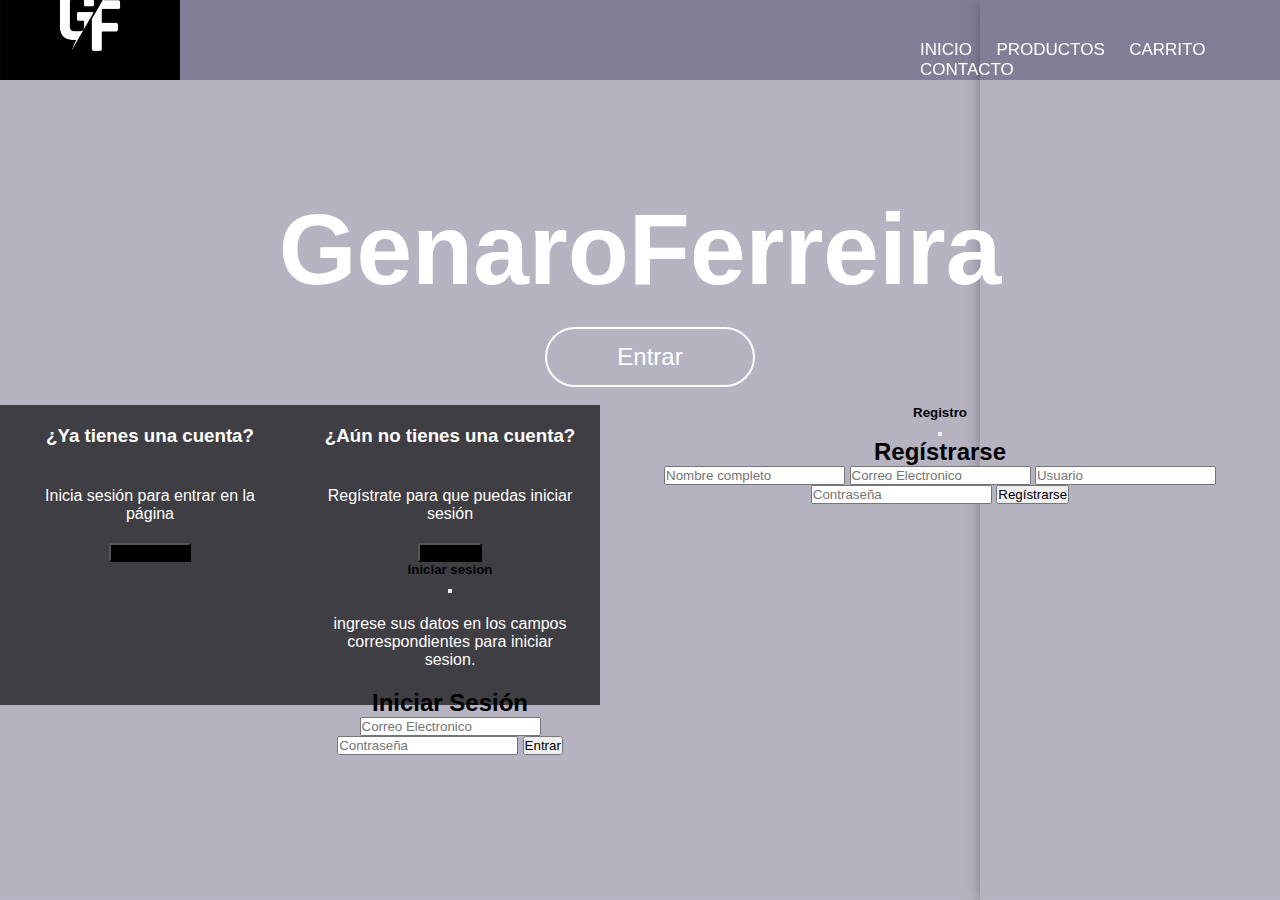
==== index.html @ 3a53041a "primerRepo" ====
<!DOCTYPE html>
<html lang="en">
<head>
    <meta charset="UTF-8">
    <meta http-equiv="X-UA-Compatible" content="IE=edge">
    <meta name="viewport" content="width=device-width, initial-scale=1.0">
    <!-- CSS only -->
    <link href="https://cdn.jsdelivr.net/npm/bootstrap@5.2.0-beta1/dist/css/bootstrap.min.css" rel="stylesheet" integrity="sha384-0evHe/X+R7YkIZDRvuzKMRqM+OrBnVFBL6DOitfPri4tjfHxaWutUpFmBp4vmVor" crossorigin="anonymous">
    <link rel="stylesheet" href="./css/style.css">
    <title>Confetti</title>
</head>
<body>
    <header>
        
        <nav>
            <img src="./img/GF-Logo.jpg" alt="logo">
            <ul>
                <li><a href="#">INICIO</a></li>
                <li><a href="#">PRODUCTOS</a></li>
                <li><a href="#">CARRITO</a></li>
                <li><a href="#">CONTACTO</a></li>
            </ul>
        </nav>
    </header>
    <main>
        <video autoplay loop muted plays-inline class="video">
            <source src="./img/video.mp4" type="video/mp4">
        </video>
        <h1>GenaroFerreira</h1>
        <a href="#">Entrar</a><br><br>

      <div class="caja__trasera">
        <div claas="caja_login">
        <h3>¿Ya tienes una cuenta?</h3>
        <p>Inicia sesión para entrar en la página</p>
        <button class="btn btn-primary" type="button" data-bs-toggle="offcanvas" data-bs-target="#offcanvasScrolling" aria-controls="offcanvasScrolling">Iniciar sesion</button>
        </div>
        </div>

        <div class="caja__trasera">
        <div class="caja_registro">
        <h3>¿Aún no tienes una cuenta?</h3>
        <p>Regístrate para que puedas iniciar sesión</p>
        <button class="btn btn-primary" type="button" data-bs-toggle="offcanvas" data-bs-target="#offcanvasRight" aria-controls="offcanvasRight">Registrate</button></div>
        <div class="offcanvas offcanvas-start" data-bs-scroll="true" data-bs-backdrop="false" tabindex="-1" id="offcanvasScrolling" aria-labelledby="offcanvasScrollingLabel">
        <div class="offcanvas-header">
        <h5 class="offcanvas-title" id="offcanvasScrollingLabel">Iniciar sesion</h5>
        <button type="button" class="btn-close" data-bs-dismiss="offcanvas" aria-label="Close"></button>
        </div>
      </div>
  <div class="offcanvas-body">
    
  
    <p>ingrese sus datos en los campos correspondientes para iniciar sesion.</p>
    <h2>Iniciar Sesión</h2>
    <form action="">
      <input type="text" placeholder="Correo Electronico" id="info_correo">
      <input type="password" placeholder="Contraseña" id="info_contraseña">
      <button type="submit" onclick="login()">Entrar</button>
      
  </form>
  </div>
</div>
           
<div class="caja__trasera-register">
  

<div class="offcanvas offcanvas-end" tabindex="-1" id="offcanvasRight" aria-labelledby="offcanvasRightLabel">
  <div class="offcanvas-header">
    <h5 class="offcanvas-title" id="offcanvasRightLabel">Registro</h5>
    <button type="button" class="btn-close" data-bs-dismiss="offcanvas" aria-label="Close"></button>
  </div>
  <div class="offcanvas-body">
     <!--Register-->
     <form method="post"  class="formulario__register">
      <h2>Regístrarse</h2>
      <input type="text" placeholder="Nombre completo" name="nombre" id="nombre">
      <input type="text" placeholder="Correo Electronico" name="correo" id="correo">
      <input type="text" placeholder="Usuario" name="usuario" id="usuario">
      <input type="password" placeholder="Contraseña" name="contraseña" id="contraseña">
      <button type="button" onclick="recojer_datos()">Regístrarse</button>
  </form>
  </div>
</div>
    </main><br><br>
    
    <!-- JavaScript Bundle with Popper -->
<script src="https://cdn.jsdelivr.net/npm/bootstrap@5.2.0-beta1/dist/js/bootstrap.bundle.min.js" integrity="sha384-pprn3073KE6tl6bjs2QrFaJGz5/SUsLqktiwsUTF55Jfv3qYSDhgCecCxMW52nD2" crossorigin="anonymous"></script>
</body>
</html>
---- css/style.css ----
*{
    padding: 0px;
    margin: 0px;
    box-sizing: border-box;
    font-family: 'poppins', sans-serif;
}

body{
    background-image: linear-gradient(rgba(12,3,51,0.3), rgba(12,3,51,0.3));
}

header{
background-image: linear-gradient(rgba(12,3,51,0.3), rgba(12,3,51,0.3));
width: 100%;
height: 80px;
position: absolute;
padding: 0px;
display: flex;
align-items: center;
justify-content: center;

}

nav{
    width: 100%;
    position: absolute;
    left: 0px;
    top: 0px;
    padding: 20px 0%;
    display: flex;
    align-items: center;
    justify-content: safe;
    margin: 0px;
}

nav img{
    height: 120px;
    position: absolute;
}

nav ul{
    position: fixed;
    left: 900px;
    padding-top: 80px;
}

nav ul li{
    list-style: none;
    display: inline-block;
    margin-left: 20px;

}

nav ul li a{
    text-decoration: none;
    color: #fff;
    font-size: 17px;
}

main{
    text-align: center;
    padding-top: 15%;
}

main h1{
    font-size: 100px;
    color: #fff;
    font-weight: 600;
    transition: 0.5s;
}
main h1:hover{
    -webkit-text-stroke: 2px #fff;
    color: transparent;
}

main a{
    text-decoration: none;
    display: inline-block;
    color: #fff;
    font-size: 24px;
    border: 2px solid #fff;
    padding: 14px 70px;
    border-radius: 50px;
    margin-top: 20px;
    margin-left: 20px;
}


.video{
    position: absolute;
    right: 0;
    bottom: 0;
    z-index: -1;
    box-shadow: 10px 2px 20px;
}
@media (min-aspect-ratio: 16/9){
    .video{
        width: 100%;
        height: auto;
    }
}
@media (max-aspect-ratio: 16/9){
    .video{
        width: auto;
        height: 100%;
    }
}

.caja__trasera{
    background: rgba(0, 0, 0, 0.651);
width: 300px;
height: 300px;
float: left;
margin: left 300px;
}

.caja__trasera h3, p{
    color: #fff;
    padding: 20px;
    
}
footer{
    background-color: rgba(0, 0, 0, 0.836);
    margin-bottom: 0px;
}

.caja_registro{
  float: left; 
  border-radius: 0px 20px 20px 0px;

}

.caja_login{
    float: left;
    border-radius: 20px 0px 0px 20px;
}

.btn-primary{
    background: black;
}
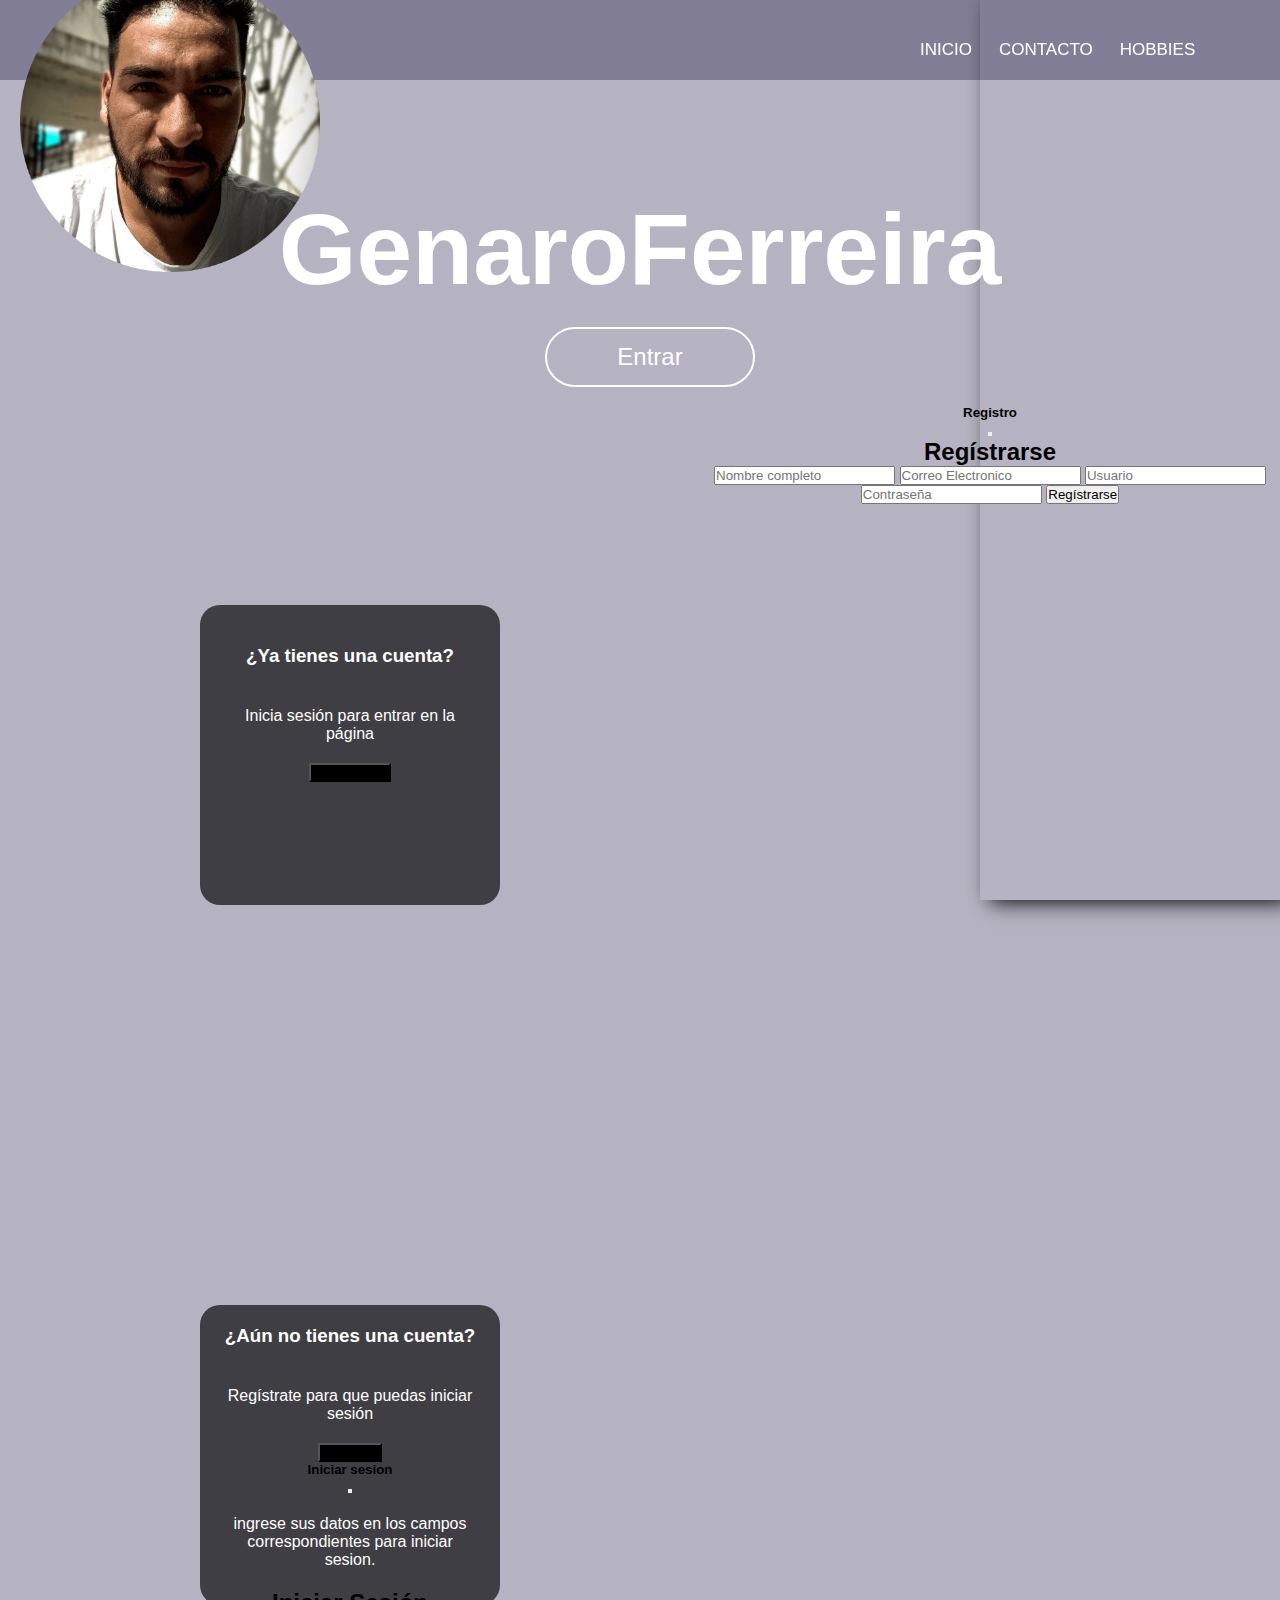
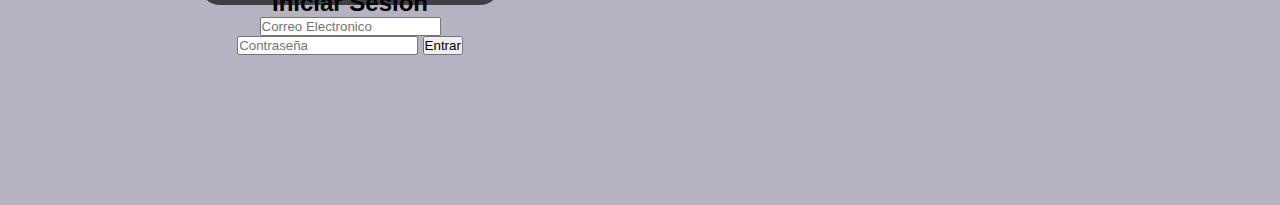
==== commit 7ff21a19: "primer cambio" ====
--- a/index.html
+++ b/index.html
@@ -7,12 +7,35 @@
     <!-- CSS only -->
     <link href="https://cdn.jsdelivr.net/npm/bootstrap@5.2.0-beta1/dist/css/bootstrap.min.css" rel="stylesheet" integrity="sha384-0evHe/X+R7YkIZDRvuzKMRqM+OrBnVFBL6DOitfPri4tjfHxaWutUpFmBp4vmVor" crossorigin="anonymous">
     <link rel="stylesheet" href="./css/style.css">
-    <title>Confetti</title>
+    <title>Blog-Genaro</title>
 </head>
 <body>
     <header>
+
+        <nav class="navbar navbar-expand-lg navbar-light bg-none">
+            <a class="navbar-brand" href="#"><img src="./img/foto1-modified.png" alt="logo"></a>
+            <button class="navbar-toggler" type="button" data-toggle="collapse" data-target="#navbarSupportedContent" aria-controls="navbarSupportedContent" aria-expanded="false" aria-label="Toggle navigation">
+              <span class="navbar-toggler-icon"></span>
+            </button>
+          
+            <div class="collapse navbar-collapse" id="navbarSupportedContent">
+              <ul class="navbar-nav mr-auto">
+                <li class="nav-item active">
+                  <a class="nav-link" href="./page/home.html">INICIO<span class="sr-only"></span></a>
+                </li>
+                <li class="nav-item">
+                  <a class="nav-link" href="./page/contacto.html">CONTACTO</a>
+                </li>
+                <li class="nav-item">
+                    <a class="nav-link" href="#">
+                      HOBBIES
+                    </a>
+                  </li>
+              </ul>
+            </div>
+          </nav>
         
-        <nav>
+        <!--<nav>
             <img src="./img/GF-Logo.jpg" alt="logo">
             <ul>
                 <li><a href="#">INICIO</a></li>
@@ -20,17 +43,17 @@
                 <li><a href="#">CARRITO</a></li>
                 <li><a href="#">CONTACTO</a></li>
             </ul>
-        </nav>
+        </nav>-->
     </header>
     <main>
         <video autoplay loop muted plays-inline class="video">
             <source src="./img/video.mp4" type="video/mp4">
         </video>
         <h1>GenaroFerreira</h1>
-        <a href="#">Entrar</a><br><br>
+        <a href="./page/home.html">Entrar</a><br><br>
 
       <div class="caja__trasera">
-        <div claas="caja_login">
+        <div class="caja_login">
         <h3>¿Ya tienes una cuenta?</h3>
         <p>Inicia sesión para entrar en la página</p>
         <button class="btn btn-primary" type="button" data-bs-toggle="offcanvas" data-bs-target="#offcanvasScrolling" aria-controls="offcanvasScrolling">Iniciar sesion</button>
@@ -86,5 +109,7 @@
     
     <!-- JavaScript Bundle with Popper -->
 <script src="https://cdn.jsdelivr.net/npm/bootstrap@5.2.0-beta1/dist/js/bootstrap.bundle.min.js" integrity="sha384-pprn3073KE6tl6bjs2QrFaJGz5/SUsLqktiwsUTF55Jfv3qYSDhgCecCxMW52nD2" crossorigin="anonymous"></script>
+<!-- JavaScript Bundle with Popper -->
+<script src="https://cdn.jsdelivr.net/npm/bootstrap@5.2.0-beta1/dist/js/bootstrap.bundle.min.js" integrity="sha384-pprn3073KE6tl6bjs2QrFaJGz5/SUsLqktiwsUTF55Jfv3qYSDhgCecCxMW52nD2" crossorigin="anonymous"></script>
 </body>
 </html>--- a/css/style.css
+++ b/css/style.css
@@ -21,6 +21,17 @@
 
 }
 
+.navbar{
+
+    font-size: 25px;
+    font-family: robotto;
+    margin-top: -70px;
+    
+}
+
+.nav-link{
+    color: #fff;
+}
 nav{
     width: 100%;
     position: absolute;
@@ -34,8 +45,16 @@
 }
 
 nav img{
-    height: 120px;
+    height: 300px;
     position: absolute;
+    margin: 20px;
+}
+
+@media screen and (max-width:1000px) {
+    nav img{
+        height: 100px;
+    }
+    
 }
 
 nav ul{
@@ -111,7 +130,8 @@
 width: 300px;
 height: 300px;
 float: left;
-margin: left 300px;
+margin: 200px;
+border-radius: 20px;
 }
 
 .caja__trasera h3, p{
@@ -126,15 +146,31 @@
 
 .caja_registro{
   float: left; 
-  border-radius: 0px 20px 20px 0px;
+  border-radius: 20px;
 
 }
 
 .caja_login{
     float: left;
-    border-radius: 20px 0px 0px 20px;
+    border-radius: 20px;
+    padding: 20px;
 }
 
 .btn-primary{
     background: black;
+
+}
+
+.foto{
+    width: 20px;
+    position: absolute;
+}
+
+section article h1, h2, h3, p{
+    text-align: center;
+}
+
+section article p{
+    margin: 20%;
+    margin-top: 50px;
 }